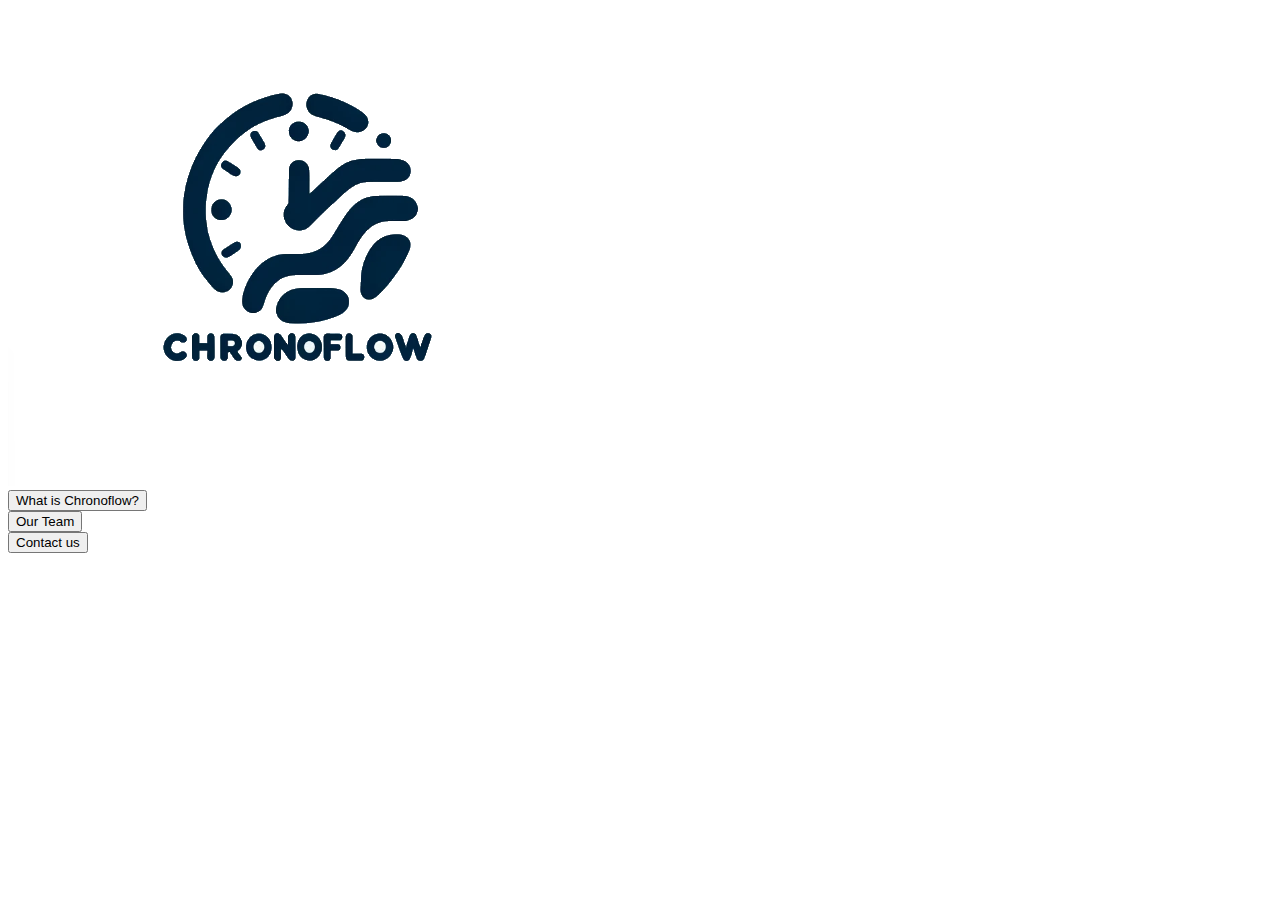
==== src/index.html @ af582cad "é isso" ====
<!DOCTYPE html>
<html lang="en">

<head>
  <meta charset="UTF-8">
  <meta name="viewport" content="width=device-width, initial-scale=1.0">
  <title>Chronoflow</title>
</head>

<body>
  <div class="nav-bar">
    <div>
      <img class="logo" src="../assets/logo.png" alt="logo Chronoflow">
    </div>
    <div class="nav-btn">
      <button>What is Chronoflow?</button>
    </div>
    <div class="nav-btn">
      <button>Our Team</button>
    </div>
    <div class="nav-btn">
      <button>Contact us</button>
    </div>
  </div>
</body>

</html>
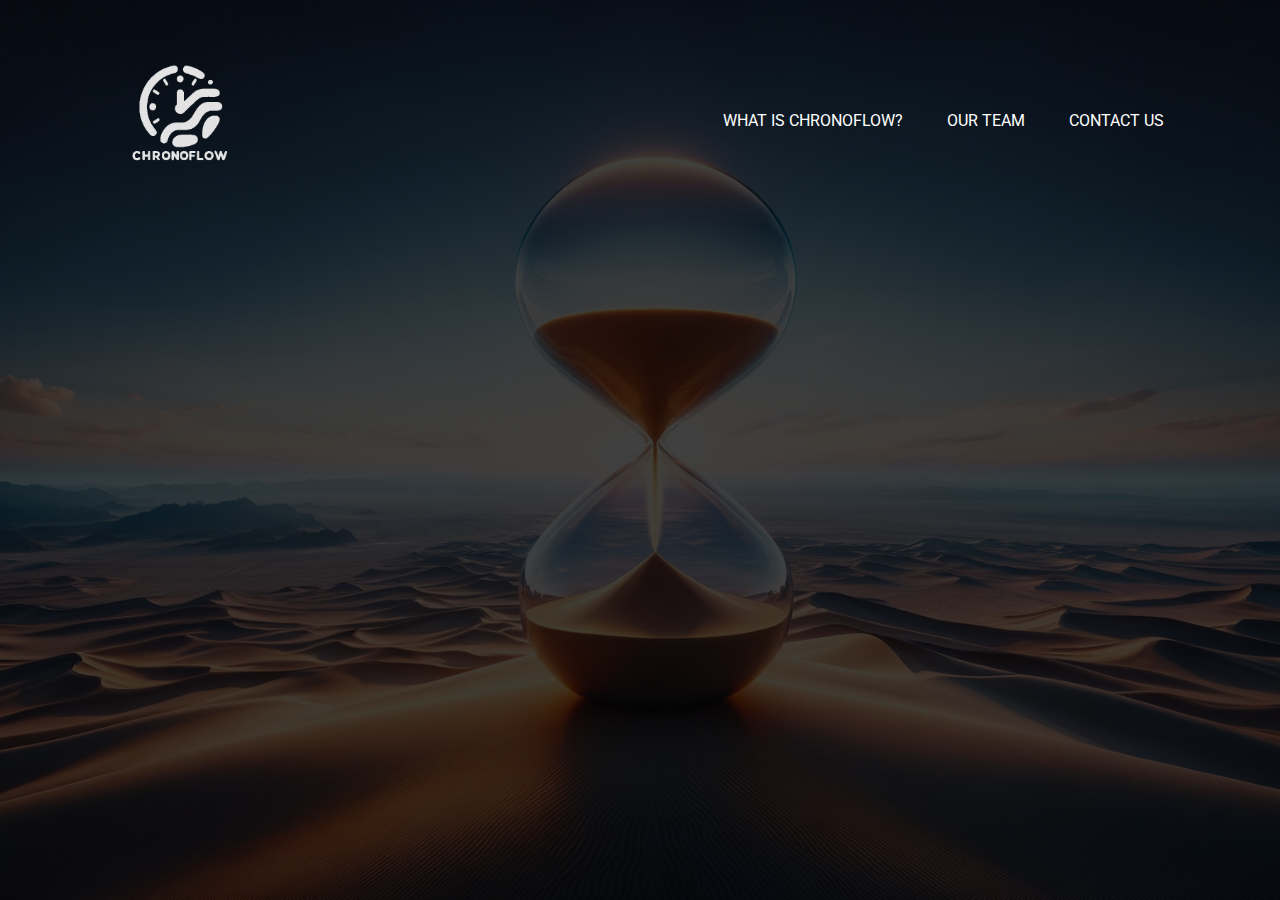
==== commit 447fcb87: "background, logo, links" ====
--- a/src/index.html
+++ b/src/index.html
@@ -5,21 +5,22 @@
   <meta charset="UTF-8">
   <meta name="viewport" content="width=device-width, initial-scale=1.0">
   <title>Chronoflow</title>
+  <link rel="stylesheet" href="style.css">
+
+  <link rel="preconnect" href="https://fonts.googleapis.com">
+  <link rel="preconnect" href="https://fonts.gstatic.com" crossorigin>
+  <link href="https://fonts.googleapis.com/css2?family=Roboto:wght@400;500;700&display=swap" rel="stylesheet">
 </head>
 
 <body>
-  <div class="nav-bar">
-    <div>
-      <img class="logo" src="../assets/logo.png" alt="logo Chronoflow">
-    </div>
-    <div class="nav-btn">
-      <button>What is Chronoflow?</button>
-    </div>
-    <div class="nav-btn">
-      <button>Our Team</button>
-    </div>
-    <div class="nav-btn">
-      <button>Contact us</button>
+  <div class="banner">
+    <div class="navbar">
+      <img class="logo" src="../assets/logo.png" alt="Chronoflow logo">
+      <ul>
+        <li><a href="">What is Chronoflow?</a></li>
+        <li><a href="">Our Team</a></li>
+        <li><a href="">Contact us</a></li>
+      </ul>
     </div>
   </div>
 </body>
--- a/src/style.css
+++ b/src/style.css
@@ -0,0 +1,41 @@
+*{
+  margin: 0;
+  padding: 0;
+  font-family : 'Roboto';
+}
+
+.banner{
+  width: 100%;
+  height: 100vh;
+  background-image: linear-gradient(rgba(0,0,0,0.75), rgba(0,0,0,0.75)), url(../assets/background.png);
+  background-size: cover;
+  background-position: center;
+}
+
+.navbar{
+  width: 85%;
+  padding: 35px 0;
+  margin: auto;
+  display: flex;
+  justify-content: space-between;
+  align-items: center;
+}
+
+.navbar ul li{
+  list-style: none;
+  display: inline-block;
+  margin: 0 20px;
+}
+
+.navbar ul li a{
+  text-decoration: none;
+  color: #fff;
+  text-transform: uppercase;
+}
+
+.logo{
+  width: 170px;
+  height: 170px;
+  object-fit: cover;
+  object-position: center;
+}